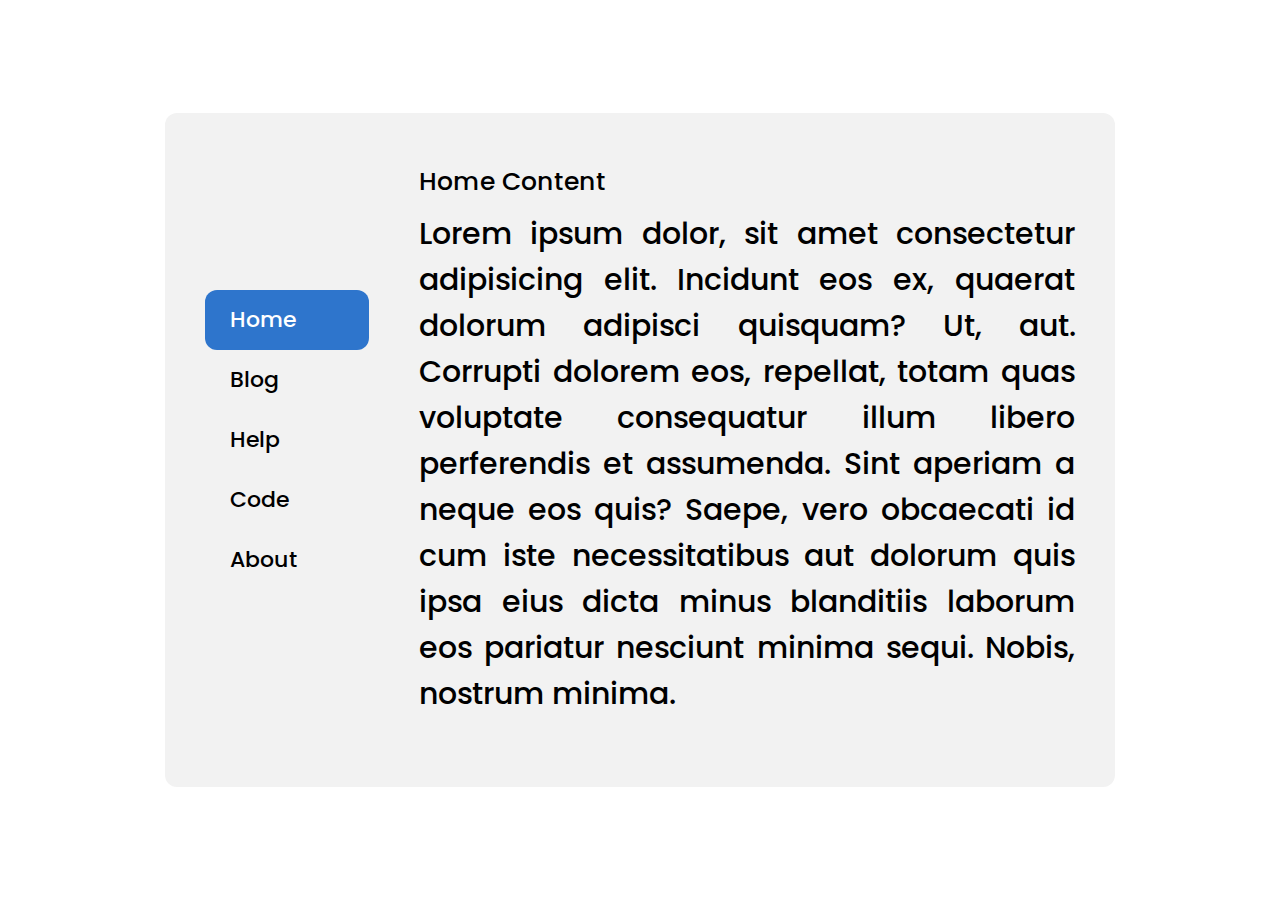
==== menu.html @ 4515b16f "feat: criação do menu em forma de tabs" ====
<!DOCTYPE html>
<html lang="pt-br">
<head>
    <meta charset="UTF-8">
    <meta name="viewport" content="width=device-width, initial-scale=1.0">
    <link rel="stylesheet" href="assets/css/menu.css">
    <title>Menu Principal</title>
</head>
<body>
    <div class="container">
        <div class="topic">
            <div class="content">
                <input type="radio" name="slider" checked id="home">
                <input type="radio" name="slider" id="blog">
                <input type="radio" name="slider" id="help">
                <input type="radio" name="slider" id="code">
                <input type="radio" name="slider" id="about">

                <div class="list">
                    <label for="home" class="home">
                        <span>Home</span>
                    </label>
                    <label for="blog" class="blog">
                        <span>Blog</span>
                    </label>
                    <label for="help" class="help">
                        <span>Help</span>
                    </label>
                    <label for="code" class="code">
                        <span>Code</span>
                    </label>
                    <label for="about" class="about">
                        <span>About</span>
                    </label>
                    <div class="slider"></div>
                </div>

                <div class="text-content">
                    <div class="home text">
                        <h1 class="title">Home Content</h1>
                        <p>Lorem ipsum dolor, sit amet consectetur adipisicing elit. Incidunt eos ex, quaerat dolorum adipisci quisquam? 
                            Ut, aut. Corrupti dolorem eos, repellat, totam quas voluptate consequatur illum libero perferendis et assumenda. 
                            Sint aperiam a neque eos quis? 
                            Saepe, vero obcaecati id cum iste necessitatibus aut dolorum quis ipsa eius dicta minus blanditiis laborum eos pariatur nesciunt minima sequi. 
                            Nobis, nostrum minima.
                        </p>
                    </div>
                    <div class="blog text">
                        <h1 class="title">Blog Content</h1>
                        <p>Lorem ipsum dolor, sit amet consectetur adipisicing elit. Incidunt eos ex, quaerat dolorum adipisci quisquam? 
                            Ut, aut. Corrupti dolorem eos, repellat, totam quas voluptate consequatur illum libero perferendis et assumenda. 
                            Sint aperiam a neque eos quis? 
                            Saepe, vero obcaecati id cum iste necessitatibus aut dolorum quis ipsa eius dicta minus blanditiis laborum eos pariatur nesciunt minima sequi. 
                            Nobis, nostrum minima.
                        </p>
                    </div>
                    <div class="help text">
                        <h1 class="title">Help</h1>
                        <p>Lorem ipsum dolor, sit amet consectetur adipisicing elit. Incidunt eos ex, quaerat dolorum adipisci quisquam? 
                            Ut, aut. Corrupti dolorem eos, repellat, totam quas voluptate consequatur illum libero perferendis et assumenda. 
                            Sint aperiam a neque eos quis? 
                            Saepe, vero obcaecati id cum iste necessitatibus aut dolorum quis ipsa eius dicta minus blanditiis laborum eos pariatur nesciunt minima sequi. 
                            Nobis, nostrum minima.
                        </p>
                    </div>
                    <div class="code text">
                        <h1 class="title">Code</h1>
                        <p>Lorem ipsum dolor, sit amet consectetur adipisicing elit. Incidunt eos ex, quaerat dolorum adipisci quisquam? 
                            Ut, aut. Corrupti dolorem eos, repellat, totam quas voluptate consequatur illum libero perferendis et assumenda. 
                            Sint aperiam a neque eos quis? 
                            Saepe, vero obcaecati id cum iste necessitatibus aut dolorum quis ipsa eius dicta minus blanditiis laborum eos pariatur nesciunt minima sequi. 
                            Nobis, nostrum minima.
                        </p>
                    </div>
                    <div class="about text">
                        <h1 class="title">About</h1>
                        <p>Lorem ipsum dolor, sit amet consectetur adipisicing elit. Incidunt eos ex, quaerat dolorum adipisci quisquam? 
                            Ut, aut. Corrupti dolorem eos, repellat, totam quas voluptate consequatur illum libero perferendis et assumenda. 
                            Sint aperiam a neque eos quis? 
                            Saepe, vero obcaecati id cum iste necessitatibus aut dolorum quis ipsa eius dicta minus blanditiis laborum eos pariatur nesciunt minima sequi. 
                            Nobis, nostrum minima.
                        </p>
                    </div>
                </div>

            </div>
        </div>
    </div>
</body>
</html>
---- assets/css/menu.css ----
@import url('https://fonts.googleapis.com/css2?family=Poppins:wght@200;300;400;500;600;700&display=swap');

:root{
    --vertical-menu: #2e75cc;
    --background-menu: #f2f2f2;
    --select-color: #fff;
}

*{
    margin: 0;
    padding: 0;
    box-sizing: border-box;
    font-family: 'Poppins', sans-serif;
}
  
body{
    display: flex;
    justify-content: center;
    align-items: center;
    min-height: 100vh;
}
  
::selection{
    background: var(--vertical-menu);
}
  
.container{
    max-width: 950px;
    width: 100%;
    padding: 50px 40px;
    margin: 0px 20px;
    border-radius: 12px;
    background: var(--background-menu);
 }
  
.container .topic{
    font-size: 30px;
    font-weight: 500;
    margin-bottom: 20px;
}
  
.content input[type=radio]{
    display: none;
}
  
.content{
    display: flex;
    justify-content: space-between;
    align-items: center;
}
  
.content .list{
    display: flex;
    flex-direction: column;
    position: relative;
    width: 20%;
    margin-right: 50px;
}
  
.content .list label{
    cursor: pointer;
    height: 60px;
    line-height: 60px;
    font-size: 22px;
    font-weight: 500;
    padding-left: 25px;
    transition: all 0.5s ease;
    z-index: 10;
}
  
#home:checked ~ .list label.home,
#blog:checked ~ .list label.blog,
#help:checked ~ .list label.help,
#code:checked ~ .list label.code,
#about:checked ~ .list label.about{
    color: var(--select-color);
}
  
.content .slider{
    position: absolute;
    left: 0;
    top: 0;
    height: 60px;
    width: 100%;
    border-radius: 12px;
    transition: all 0.5s ease;  
    background: var(--vertical-menu);
}
 
#home:checked ~ .list .slider{
    top: 0;
}
  
#blog:checked ~ .list .slider{
    top: 60px;
}
  
#help:checked ~ .list .slider{
    top: 120px;
}
  
#code:checked ~ .list .slider{
    top: 180px;
}
  
#about:checked ~ .list .slider{
    top: 240px;
}
  
.content .text-content{
    width: 80%;
    height: 100%;
}
  
.content .text{
    display: none;
}
  
.content .text .title{
    font-size: 25px;
    margin-bottom: 10px;
    font-weight: 500;
}
  
.container .text p{
    text-align: justify;
}
  
.content .text-content .home{
    display: block;
}
  
#home:checked ~ .text-content .home,
#blog:checked ~ .text-content .blog,
#help:checked ~ .text-content .help,
#code:checked ~ .text-content .code,
#about:checked ~ .text-content .about{
    display: block;
}
  
#blog:checked ~ .text-content .home,
#help:checked ~ .text-content .home,
#code:checked ~ .text-content .home,
#about:checked ~ .text-content .home{
    display: none;
}
  
.content .list label:hover{
    color: var(--vertical-menu);
}
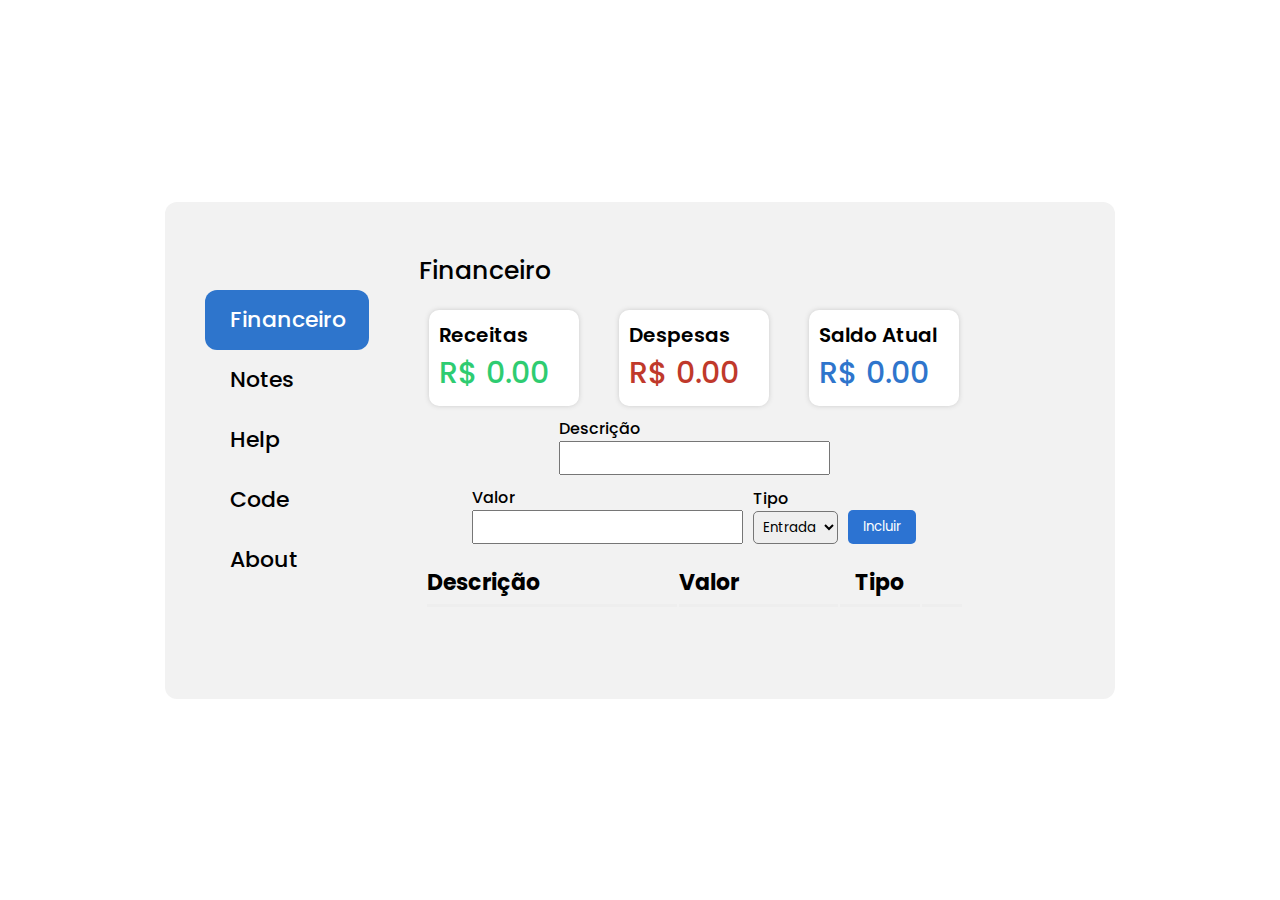
==== commit 0378da69: "feat: alterações no projeto" ====
--- a/menu.html
+++ b/menu.html
@@ -3,7 +3,10 @@
 <head>
     <meta charset="UTF-8">
     <meta name="viewport" content="width=device-width, initial-scale=1.0">
-    <link rel="stylesheet" href="assets/css/menu.css">
+    <link rel="stylesheet" href="assets/css/style.css">
+    <!--Boxicons-->
+    <link href='https://unpkg.com/boxicons@2.1.4/css/boxicons.min.css' rel='stylesheet'>
+
     <title>Menu Principal</title>
 </head>
 <body>
@@ -18,10 +21,10 @@
 
                 <div class="list">
                     <label for="home" class="home">
-                        <span>Home</span>
+                        <span>Financeiro</span>
                     </label>
                     <label for="blog" class="blog">
-                        <span>Blog</span>
+                        <span>Notes</span>
                     </label>
                     <label for="help" class="help">
                         <span>Help</span>
@@ -37,22 +40,71 @@
 
                 <div class="text-content">
                     <div class="home text">
-                        <h1 class="title">Home Content</h1>
-                        <p>Lorem ipsum dolor, sit amet consectetur adipisicing elit. Incidunt eos ex, quaerat dolorum adipisci quisquam? 
-                            Ut, aut. Corrupti dolorem eos, repellat, totam quas voluptate consequatur illum libero perferendis et assumenda. 
-                            Sint aperiam a neque eos quis? 
-                            Saepe, vero obcaecati id cum iste necessitatibus aut dolorum quis ipsa eius dicta minus blanditiis laborum eos pariatur nesciunt minima sequi. 
-                            Nobis, nostrum minima.
-                        </p>
+                        <h1 class="title">Financeiro</h1>
+                        <main>
+                            <div class="resume">
+                                <div class="card-item">
+                                    <h1>Receitas</h1>
+                                    <span class="incomes">0.00</span>
+                                </div>
+                                <div class="card-item">
+                                    <h1>Despesas</h1>
+                                    <span class="expenses"> 0.00</span>
+                                </div>
+                                <div class="card-item">
+                                    <h1>Saldo Atual</h1>
+                                    <span class="total"> 0.00</span>
+                                </div>
+                            </div>
+                            <div class="newItem">
+                                <div class="divDesc">
+                                    <label for="desc" class="label-text">Descrição</label>
+                                    <input type="text" id="desc">
+                                </div>
+                                <div class="divAmount">
+                                    <label for="amount" class="label-text">Valor</label>
+                                    <input type="number" id="amount">
+                                </div>
+                                <div class="divType">
+                                    <label for="tyoe" class="label-text">Tipo</label>
+                                    <select id="type">
+                                        <option>Entrada</option>
+                                        <option>Saída</option>
+                                    </select>
+                                </div>
+                                <button id="btnNew">Incluir</button>
+                            </div>
+                            <div class="divTable">
+                                <table>
+                                    <thead>
+                                        <tr>
+                                            <th class="columnDesc">Descrição</th>
+                                            <th class="columnAmount">Valor</th>
+                                            <th class="columnType">Tipo</th>
+                                            <th class="columnAction"></th>
+                                        </tr>
+                                    </thead>
+                                    <tbody>
+                    
+                                    </tbody>
+                                </table>
+                            </div>
+                        </main>
+                        
                     </div>
                     <div class="blog text">
-                        <h1 class="title">Blog Content</h1>
-                        <p>Lorem ipsum dolor, sit amet consectetur adipisicing elit. Incidunt eos ex, quaerat dolorum adipisci quisquam? 
-                            Ut, aut. Corrupti dolorem eos, repellat, totam quas voluptate consequatur illum libero perferendis et assumenda. 
-                            Sint aperiam a neque eos quis? 
-                            Saepe, vero obcaecati id cum iste necessitatibus aut dolorum quis ipsa eius dicta minus blanditiis laborum eos pariatur nesciunt minima sequi. 
-                            Nobis, nostrum minima.
-                        </p>
+                        <h1 class="title">Minhas Anotações</h1>
+                        <div class="note-block">
+                            <div class="container-notes">
+                                <div class="addNote-content">
+                                    <div class="icon-plus">+</div>
+                                    <span>Adicionar</span>
+                                </div>
+                                <div class="content-notes">
+                    
+                                </div>
+                            </div>
+                        </div>
                     </div>
                     <div class="help text">
                         <h1 class="title">Help</h1>
@@ -86,5 +138,8 @@
             </div>
         </div>
     </div>
+
+    <script src="assets/js/app.js"></script>
+    
 </body>
 </html>--- a/assets/css/style.css
+++ b/assets/css/style.css
@@ -0,0 +1,405 @@
+@import url('https://fonts.googleapis.com/css2?family=Poppins:wght@200;300;400;500;600;700&display=swap');
+
+:root{
+    /*Style colors - menu principal*/
+    --primary-color: #ccc;
+    --button-color: #2c73d2;
+    --chevron-up-color: #00c9a7;
+    --chevron-down-color: #d83121;
+    --incomes-color: #2ecc71;
+    --expenses-color: #c0392b;
+    --total-color: #2e75cc;
+
+    /*Style colors - financeiro*/
+    --vertical-menu: #2e75cc;
+    --background-menu: #f2f2f2;
+    --select-color: #fff;
+
+    /*Style colors - bloco de notas*/
+    --addnote-color: #808080;
+    --scrollbar-color: #4b4453;
+    --removeclose-color: #000;
+
+}
+
+*{
+    margin: 0;
+    padding: 0;
+    box-sizing: border-box;
+    font-family: 'Poppins', sans-serif;
+}
+  
+body{
+    display: flex;
+    justify-content: center;
+    align-items: center;
+    min-height: 100vh;
+}
+
+main{
+    max-width: 550px;
+    width: 100%;
+    display: flex;
+    flex-direction: column;
+    align-items: center;
+}
+
+h1{
+    font-size: 20px;
+    font-weight: 600;
+}
+
+.incomes{
+    color: var(--incomes-color);
+}
+
+.expenses{
+    color: var(--expenses-color);
+}
+
+.total{
+    color: var(--total-color);
+}
+
+.resume{
+    display: flex;
+    padding: 10px 0;
+    gap: 40px;
+    width: 100%;
+    justify-content: center;
+    flex-wrap: wrap;
+}
+
+
+.resume>div{
+    display: flex;
+    flex-direction: column;
+    box-shadow: 0px 0px 5px var(--primary-color);
+    border-radius: 10px;
+    padding: 10px;
+    width: 150px;
+}
+
+.newItem{
+    display: flex;
+    gap: 10px;
+    align-items: end;
+    width: 100%;
+    justify-content: center;
+    flex-wrap: wrap;
+}
+
+.divDesc, .divType, .divAmount{
+    display: flex;
+    flex-direction: column;
+}
+
+.card-item{
+    background-color: var(--select-color);
+}
+
+.label-text{
+    font-size: 16px;
+}
+
+.columnAction, .columnAmount, .columnType, .columnDesc{
+    font-size: 22px;
+}
+
+.newItem>button{
+    background-color: var(--button-color);
+    color: #fff;
+    border: none;
+    padding: 0 15px;
+    border-radius: 5px;
+    cursor: pointer;
+    height: 34px;
+}
+
+input, select{
+    padding: 5px;
+}
+
+select{
+    border-radius: 5px;
+}
+
+.divTable{
+    display: flex;
+    width: 100%;
+    justify-content: center;
+}
+
+table{
+    width: 98%;
+    padding: 20px 0;
+    border-radius: 5px;
+}
+
+th{
+    text-align: start;
+    border-bottom: inset;
+    padding-bottom: 5px;
+}
+
+i{
+    font-size: 25px;
+}
+
+input::-webkit-outer-spin-button,
+input::-webkit-inner-spin-button{
+    -webkit-appearance: none;
+    margin: 0;
+}
+
+input[type=number]{
+    -moz-appearance: textfield;
+}
+
+.bxs-chevron-up-circle{
+    color: var(--chevron-up-color);
+}
+
+.bxs-chevron-down-circle{
+    color: var(--chevron-down-color);
+}
+
+.columnAction{
+    width: 40px;
+    text-align: center;
+}
+
+.columnAction>button{
+    background: transparent;
+    border: none;
+}
+
+.columnAmount{
+    width: 30%;
+}
+
+.columnType{
+    width: 80px;
+    text-align: center;
+}
+
+td{
+    font-size: 14px;
+}
+
+/*Style CSS - Financeiro*/ 
+::selection{
+    background: var(--vertical-menu);
+}
+  
+.container{
+    max-width: 950px;
+    width: 100%;
+    padding: 50px 40px;
+    margin: 0px 20px;
+    border-radius: 12px;
+    background: var(--background-menu);
+ }
+  
+.container .topic{
+    font-size: 30px;
+    font-weight: 500;
+    margin-bottom: 20px;
+}
+  
+.content input[type=radio]{
+    display: none;
+}
+  
+.content{
+    display: flex;
+    justify-content: space-between;
+    align-items: center;
+}
+  
+.content .list{
+    display: flex;
+    flex-direction: column;
+    position: relative;
+    width: 20%;
+    margin-right: 50px;
+}
+  
+.content .list label{
+    cursor: pointer;
+    height: 60px;
+    line-height: 60px;
+    font-size: 22px;
+    font-weight: 500;
+    padding-left: 25px;
+    transition: all 0.5s ease;
+    z-index: 10;
+}
+  
+#home:checked ~ .list label.home,
+#blog:checked ~ .list label.blog,
+#help:checked ~ .list label.help,
+#code:checked ~ .list label.code,
+#about:checked ~ .list label.about{
+    color: var(--select-color);
+}
+  
+.content .slider{
+    position: absolute;
+    left: 0;
+    top: 0;
+    height: 60px;
+    width: 100%;
+    border-radius: 12px;
+    transition: all 0.5s ease;  
+    background: var(--vertical-menu);
+}
+ 
+#home:checked ~ .list .slider{
+    top: 0;
+}
+  
+#blog:checked ~ .list .slider{
+    top: 60px;
+}
+  
+#help:checked ~ .list .slider{
+    top: 120px;
+}
+  
+#code:checked ~ .list .slider{
+    top: 180px;
+}
+  
+#about:checked ~ .list .slider{
+    top: 240px;
+}
+  
+.content .text-content{
+    width: 80%;
+    height: 100%;
+}
+  
+.content .text{
+    display: none;
+}
+  
+.content .text .title{
+    font-size: 25px;
+    margin-bottom: 10px;
+    font-weight: 500;
+}
+  
+.container .text p{
+    text-align: justify;
+}
+  
+.content .text-content .home{
+    display: block;
+}
+  
+#home:checked ~ .text-content .home,
+#blog:checked ~ .text-content .blog,
+#help:checked ~ .text-content .help,
+#code:checked ~ .text-content .code,
+#about:checked ~ .text-content .about{
+    display: block;
+}
+  
+#blog:checked ~ .text-content .home,
+#help:checked ~ .text-content .home,
+#code:checked ~ .text-content .home,
+#about:checked ~ .text-content .home{
+    display: none;
+}
+  
+.content .list label:hover{
+    color: var(--vertical-menu);
+}
+/*Style CSS - Financeiro(fim)*/
+
+/*Style CSS - Bloco de Notas*/
+.note-block{
+    display: flex;
+    padding: 10px 10px;
+    width: 690px;
+    height: auto;
+    border: 1px solid #000;
+}
+
+.container-notes{
+    display: flex;
+    flex-wrap: wrap;
+    gap: 10px;
+    padding: 10px 10px 10px 25px;
+}
+
+.addNote-content{
+    display: flex;
+    flex-direction: column;
+    align-items: center;
+    justify-content: center;
+    width: 200px;
+    border: 1px dashed var(--addnote-color);
+    height: 150px;
+    cursor: pointer;
+}
+
+/*Personalização do icone de adicinar*/
+.icon-plus{
+    padding: 0 14px;
+    border: 1px solid;
+    width: fit-content;
+    border-radius: 50%;
+    font-size: xx-large;
+}
+
+.content-notes{
+    display: contents;
+}
+
+/*Definição do bloco de notas, tamanho e estilo*/
+textarea{
+    padding: 5px;
+    padding-top: 14px;
+    outline: none;
+    resize: none;
+    border: none;
+    background: transparent;
+    font-size: 20px;
+    width: 200px;
+    height: 150px;
+}
+
+textarea::-webkit-scrollbar{
+    width: 4px;
+}
+
+textarea::-webkit-scrollbar-thumb{
+    border-radius: 10px;
+    background-color: var(--scrollbar-color);
+}
+
+.item{
+    position: relative;
+    width: 200px;
+    height: 150px;
+}
+
+/*Icone de remoção ou exclusão do item inserido*/
+.remove{
+    position: absolute;
+    right: 6px;
+    cursor: pointer;
+    font-size: 14px;
+    color: var(--removeclose-color);
+}
+
+.current-date{
+    position: absolute;
+    left: 6px;
+    cursor: pointer;
+    font-size: 14px;
+    color: var(--removeclose-color);
+}
+/*Style CSS - Bloco de Notas(fim)*/